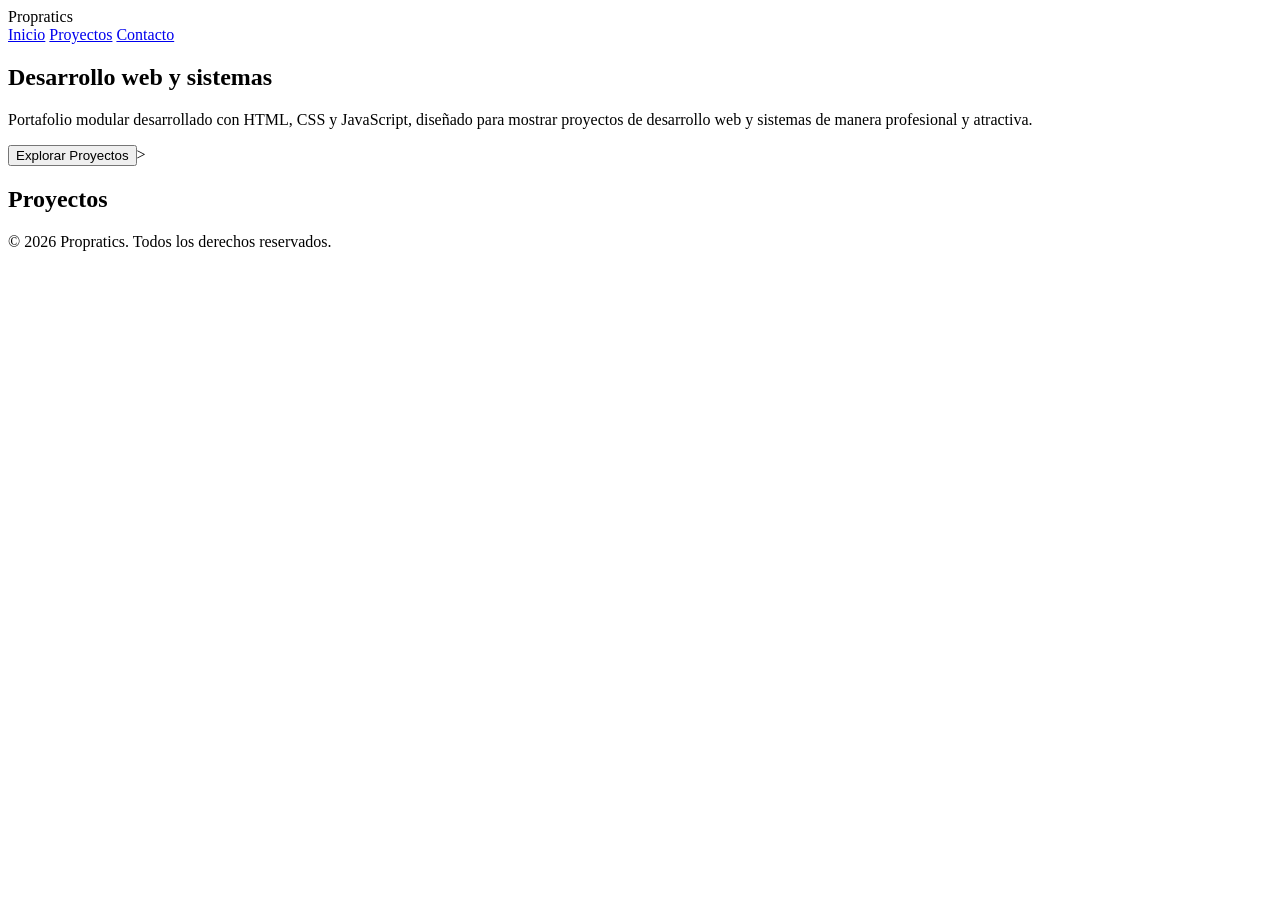
==== index.html @ 2a367791 "feat: new index added" ====
<!DOCTYPE html>
<html lang="es">
    <head>
        <meta charset="UTF-8">
        <meta name="viewport" content="width=device-width, initial-scale=1.0">
        <title>Porfolio</title>
        <link rel="stylesheet" href="./assets/css/variables.css">
        <link rel="stylesheet" href="./assets/css/global.css">
        <link rel="stylesheet" href="./assets/css/layout.css">
        <link rel="stylesheet" href="./assets/css/components.css">
    </head>
    <body>
        <header class="navbar">
            <div class="Logo">Propratics</div>
            <nav>
                <a href="#">Inicio</a>
                <a href="#">Proyectos</a>
                <a href="#">Contacto</a>
            </nav>
        </header>
        <main>
            <section class="hero">
                <h1>Desarrollo web y sistemas</h1>
                <p> 
                    Portafolio modular desarrollado con HTML, CSS y JavaScript, diseñado para mostrar proyectos de desarrollo web y sistemas de manera profesional y atractiva.
                </p>
                <button id = "explorarBtn">
                    Explorar Proyectos
                </button>>
            </section>
            <section class = "Projects-section">
                <h2> Proyectos</h2>
                <div id="projectsGrid" class="projects-grid">
                    <!-- Aquí se cargarán los proyectos dinámicamente -->
                </div>
            </section>
        </main>
        <footer class="footer">
            <p>&copy; 2026 Propratics. Todos los derechos reservados.</p>
        </footer>
        <script src="./assets/js/projects.js"></script>
        <script src="./assets/js/app.js"></script>
    </body>
</html>
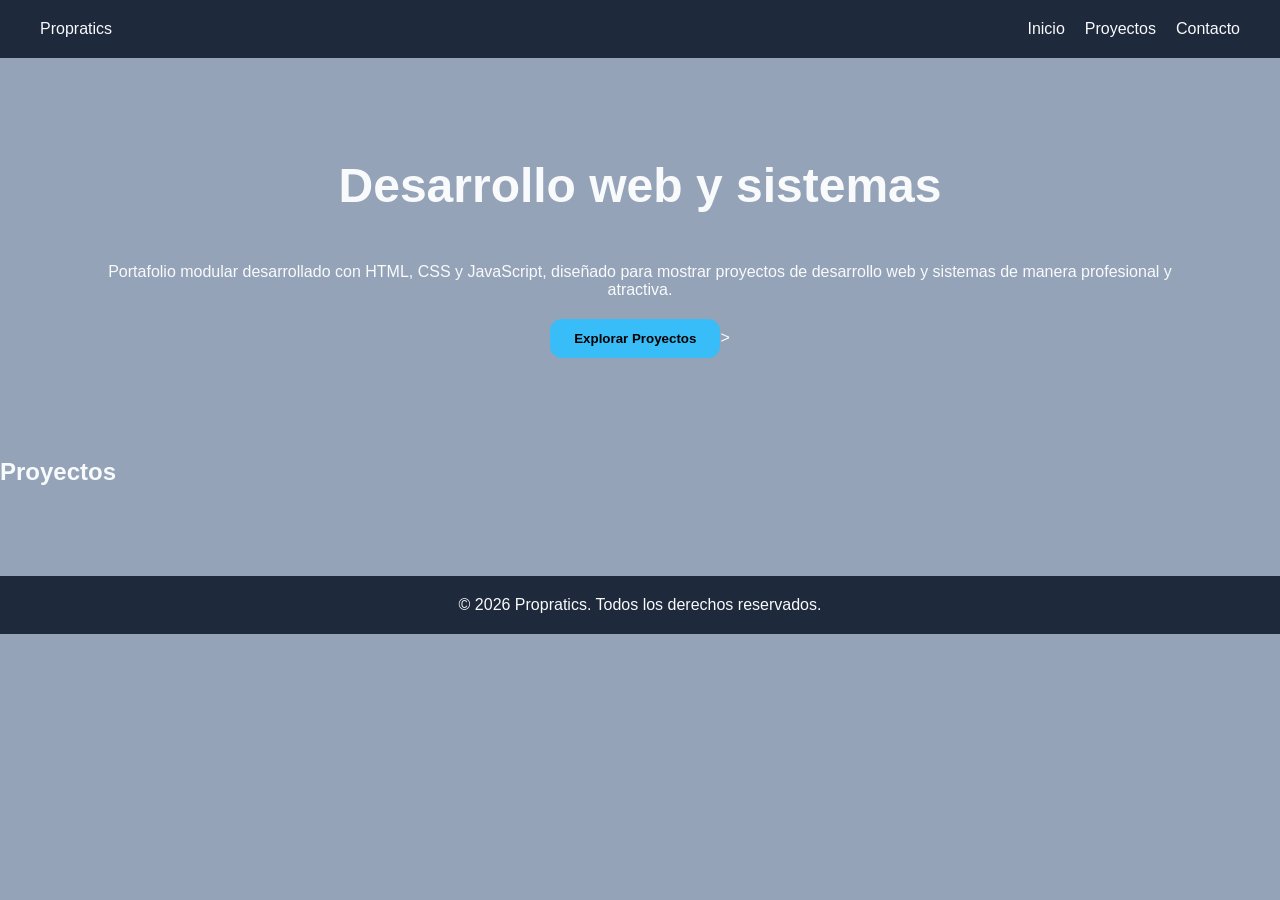
==== commit 05f5a8ba: "style: new page and styles tes" ====
--- a/index.html
+++ b/index.html
@@ -41,4 +41,4 @@
         <script src="./assets/js/projects.js"></script>
         <script src="./assets/js/app.js"></script>
     </body>
-</html>
+</html>
--- a/assets/css/variables.css
+++ b/assets/css/variables.css
@@ -0,0 +1,12 @@
+:root {
+    --bg-primary: #94a3b8;
+    --bg-secondary: #1e293b;
+
+    --text-primary: #f8fafc;
+    --text-secondary: #94a3b8;
+
+    --accent: #38bdf8;
+    --border-radius: 12px;
+    --transition: 0.3s ease;
+    --max-width: 1200px;
+}
--- a/assets/css/global.css
+++ b/assets/css/global.css
@@ -0,0 +1,20 @@
+*{
+    margin: 0;
+    padding: 0;
+    box-sizing: border-box;
+}
+body{
+    background-color: var(--bg-primary);
+    color: var(--text-primary);
+
+    font-family: Arial, sans-serif;
+    min-height: 100vh;
+}
+a{
+    text-decoration: none;
+    color: inherit;
+}
+button{
+    border: none;
+    cursor: pointer;
+}
--- a/assets/css/layout.css
+++ b/assets/css/layout.css
@@ -0,0 +1,40 @@
+.navbar{
+    display: flex;
+    justify-content: space-between;
+    align-items: center;
+
+    padding: 20px 40px;
+
+    background-color: var(--bg-secondary);
+}
+.navbar nav{
+    display: flex;
+    gap: 20px;
+}
+.hero{
+    max-width: var(--max-width);
+    margin: 80px auto;
+    text-align: center;
+    padding: 20px;
+}
+.hero h1{
+    font-size: 3rem;
+    margin-bottom: 30px;
+}
+.hero p{
+    max-width: var(--max-width);
+    margin: auto;
+    padding: 20px;
+}
+.projects-grid{
+    display: grid;
+    grid-template-columns: repeat(auto-fit, minmax(250px, 1fr));
+    gap: 20px;
+    margin-top: 30px;
+}
+footer{
+    margin-top: 60px;
+    padding: 20px;
+    text-align: center;
+    background-color: var(--bg-secondary);
+}
--- a/assets/css/components.css
+++ b/assets/css/components.css
@@ -0,0 +1,43 @@
+.logo{
+    font-size: 1.3rem;
+    font-weight: bold;
+}
+.navbar a{
+    transition: var(--transition);
+}
+.navbar a:hover{
+    color: var(--accent);
+}
+.hero button{
+    padding: 12px 24px;
+    border-radius: var(--border-radius);
+    background-color: var(--accent);
+    color: black;
+    font-weight: bold;
+    transition: var(--transition);
+}
+.hero button:hover{
+    transform: scale(1.05);
+}
+.project-card{
+    background-color: var(--card-bg-secondary);
+    border-radius: var(--border-radius);
+    padding: 20px;
+    transition: var(--transition);
+}
+.project-card:hover{
+    transform: translateY(-5px);
+}
+.project-card h3{
+    margin-bottom: 10px;
+}
+.project-card p{
+    color: var(--text-secondary);
+    margin-bottom: 20px;
+}
+.project-card button{
+    width: 100%;
+    padding: 10px;
+    border-radius: var(--border-radius);
+    background-color: var(--accent);
+}
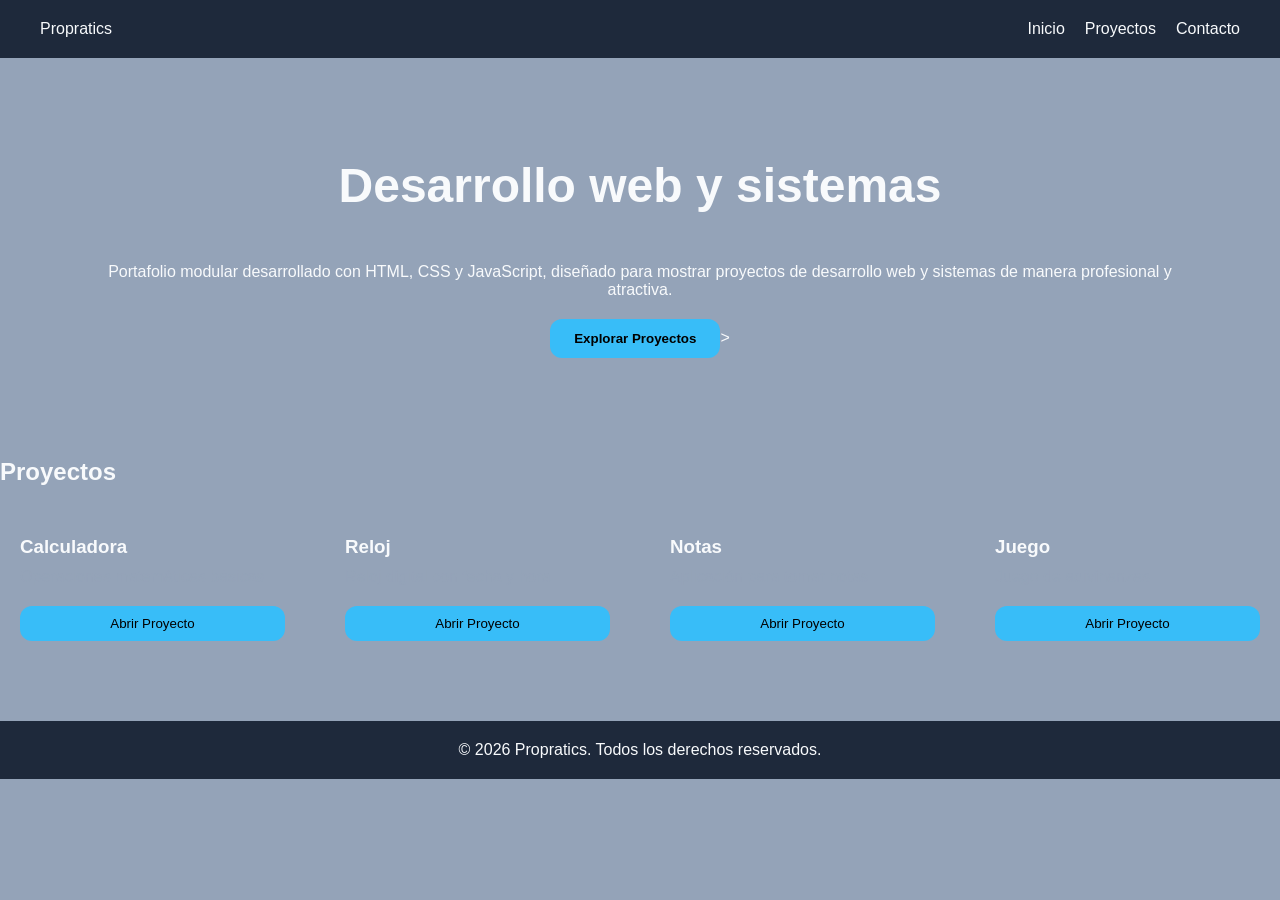
==== commit 6514d7f4: "feat: add calculator project page" ====
--- a/index.html
+++ b/index.html
@@ -28,7 +28,7 @@
                     Explorar Proyectos
                 </button>>
             </section>
-            <section class = "Projects-section">
+            <section class = "Projects-section" id="proyectos">
                 <h2> Proyectos</h2>
                 <div id="projectsGrid" class="projects-grid">
                     <!-- Aquí se cargarán los proyectos dinámicamente -->
